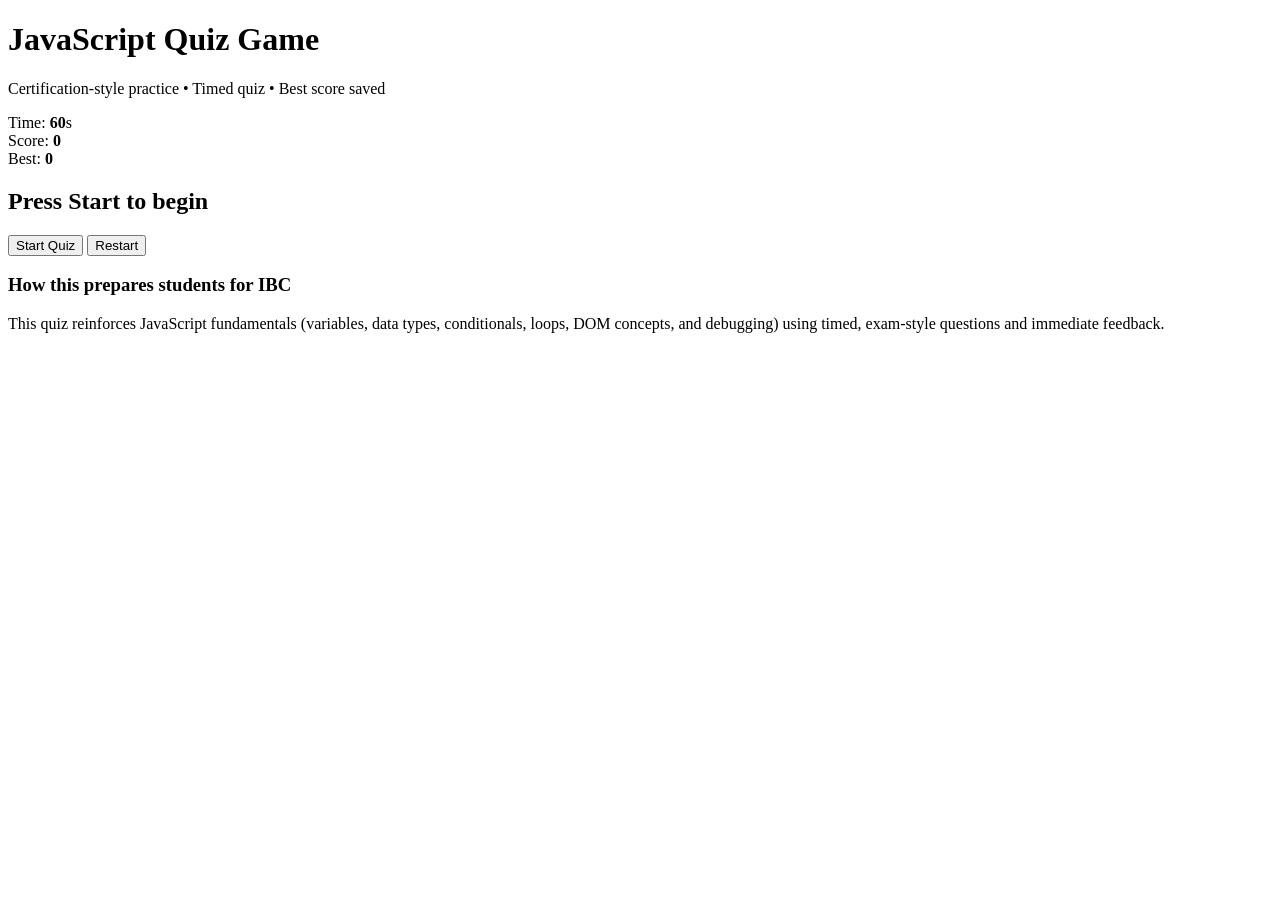
==== projects/js-quiz-game/index.html @ 2fd4c11a "Create index.html" ====
<!DOCTYPE html>
<html lang="en">
<head>
  <meta charset="UTF-8" />
  <meta name="viewport" content="width=device-width, initial-scale=1.0"/>
  <title>JavaScript Quiz Game</title>
  <link rel="stylesheet" href="style.css" />
</head>
<body>

<header class="header">
  <h1>JavaScript Quiz Game</h1>
  <p>Certification-style practice • Timed quiz • Best score saved</p>
</header>

<main class="container">

  <section class="card">
    <div class="row">
      <div class="pill">Time: <strong id="time">60</strong>s</div>
      <div class="pill">Score: <strong id="score">0</strong></div>
      <div class="pill">Best: <strong id="bestScore">0</strong></div>
    </div>

    <h2 id="question">Press Start to begin</h2>

    <div id="choices" class="choices">
      <!-- buttons injected here -->
    </div>

    <p id="feedback" class="feedback"></p>

    <div class="actions">
      <button id="startBtn">Start Quiz</button>
      <button id="restartBtn" class="secondary">Restart</button>
    </div>

  </section>

  <section class="card">
    <h3>How this prepares students for IBC</h3>
    <p>
      This quiz reinforces JavaScript fundamentals (variables, data types, conditionals, loops,
      DOM concepts, and debugging) using timed, exam-style questions and immediate feedback.
    </p>
  </section>

</main>

<script src="script.js?v=1"></script>
</body>
</html>
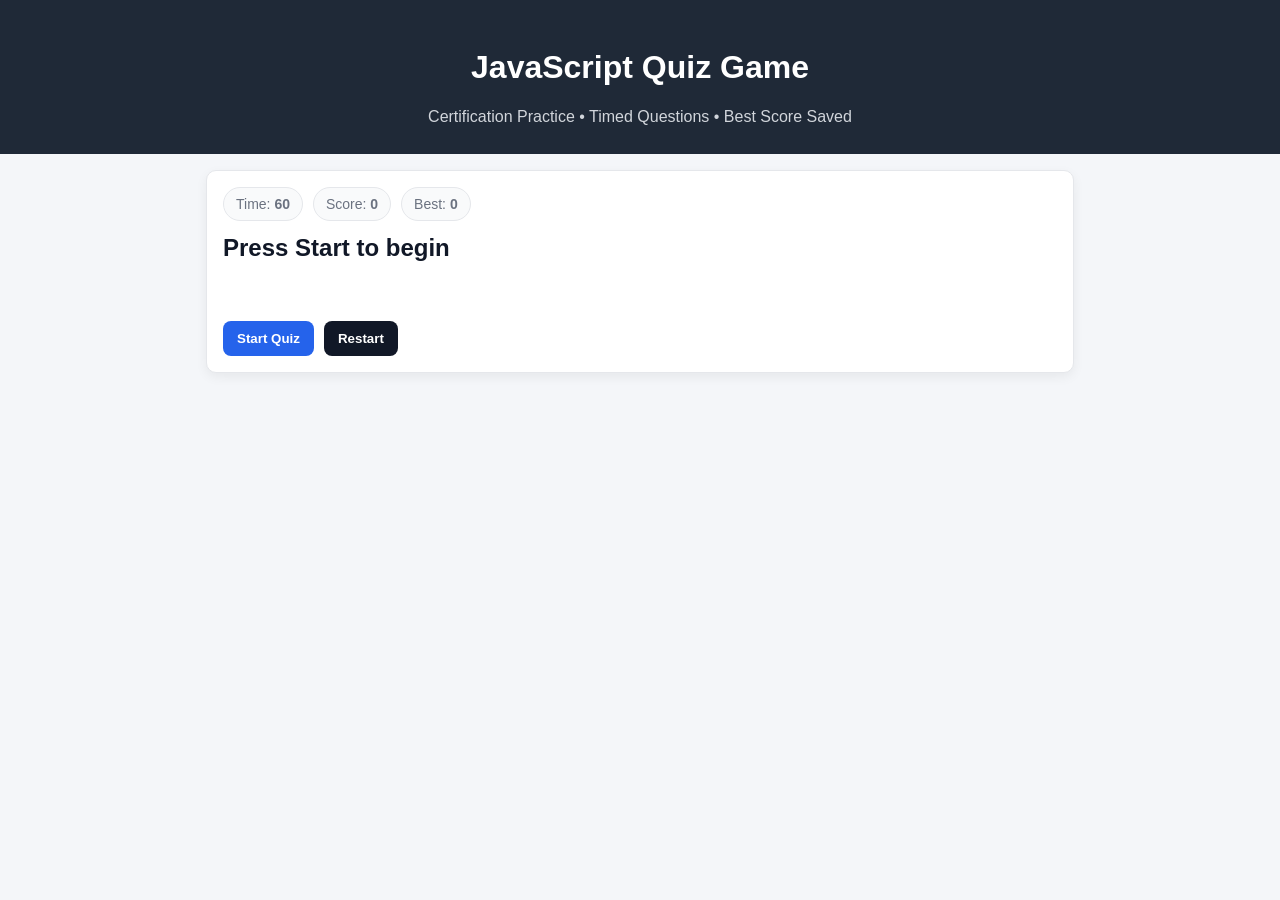
==== commit 2362d521: "Update index.html" ====
--- a/projects/js-quiz-game/index.html
+++ b/projects/js-quiz-game/index.html
@@ -1,52 +1,53 @@
 <!DOCTYPE html>
 <html lang="en">
+
 <head>
-  <meta charset="UTF-8" />
-  <meta name="viewport" content="width=device-width, initial-scale=1.0"/>
-  <title>JavaScript Quiz Game</title>
-  <link rel="stylesheet" href="style.css" />
+<meta charset="UTF-8">
+<meta name="viewport" content="width=device-width, initial-scale=1.0">
+
+<title>JavaScript Quiz Game</title>
+
+<!-- Cache busting so GitHub loads newest CSS -->
+<link rel="stylesheet" href="style.css?v=3">
+
 </head>
+
 <body>
 
 <header class="header">
-  <h1>JavaScript Quiz Game</h1>
-  <p>Certification-style practice • Timed quiz • Best score saved</p>
+<h1>JavaScript Quiz Game</h1>
+<p>Certification Practice • Timed Questions • Best Score Saved</p>
 </header>
 
 <main class="container">
 
-  <section class="card">
-    <div class="row">
-      <div class="pill">Time: <strong id="time">60</strong>s</div>
-      <div class="pill">Score: <strong id="score">0</strong></div>
-      <div class="pill">Best: <strong id="bestScore">0</strong></div>
-    </div>
+<section class="card">
 
-    <h2 id="question">Press Start to begin</h2>
+<div class="row">
+<div class="pill">Time: <strong id="time">60</strong></div>
+<div class="pill">Score: <strong id="score">0</strong></div>
+<div class="pill">Best: <strong id="bestScore">0</strong></div>
+</div>
 
-    <div id="choices" class="choices">
-      <!-- buttons injected here -->
-    </div>
+<h2 id="question">Press Start to Begin</h2>
 
-    <p id="feedback" class="feedback"></p>
+<div id="choices" class="choices">
+<!-- answer buttons appear here -->
+</div>
 
-    <div class="actions">
-      <button id="startBtn">Start Quiz</button>
-      <button id="restartBtn" class="secondary">Restart</button>
-    </div>
+<p id="feedback" class="feedback"></p>
 
-  </section>
+<div class="actions">
+<button id="startBtn">Start Quiz</button>
+<button id="restartBtn" class="secondary">Restart</button>
+</div>
 
-  <section class="card">
-    <h3>How this prepares students for IBC</h3>
-    <p>
-      This quiz reinforces JavaScript fundamentals (variables, data types, conditionals, loops,
-      DOM concepts, and debugging) using timed, exam-style questions and immediate feedback.
-    </p>
-  </section>
+</section>
 
 </main>
 
-<script src="script.js?v=1"></script>
+<!-- Cache busting ensures newest JS loads -->
+<script src="script.js?v=3"></script>
+
 </body>
 </html>
--- a/projects/js-quiz-game/style.css
+++ b/projects/js-quiz-game/style.css
@@ -0,0 +1,115 @@
+:root{
+  --bg:#f4f6f9;
+  --card:#ffffff;
+  --text:#111827;
+  --muted:#6b7280;
+  --border:#e5e7eb;
+  --primary:#2563eb;
+  --secondary:#111827;
+  --good:#16a34a;
+  --bad:#dc2626;
+  --dark:#1f2937;
+}
+
+*{ box-sizing:border-box; }
+
+body{
+  margin:0;
+  font-family: Arial, sans-serif;
+  background:var(--bg);
+  color:var(--text);
+}
+
+.header{
+  text-align:center;
+  padding:28px 16px;
+  background:var(--dark);
+  color:#fff;
+}
+.header p{ margin:8px 0 0; color:#d1d5db; }
+
+.container{
+  max-width:900px;
+  margin:0 auto;
+  padding:16px;
+  display:grid;
+  gap:14px;
+}
+
+.card{
+  background:var(--card);
+  border:1px solid var(--border);
+  border-radius:10px;
+  padding:16px;
+  box-shadow:0 4px 12px rgba(0,0,0,0.06);
+}
+
+.row{
+  display:flex;
+  gap:10px;
+  flex-wrap:wrap;
+  margin-bottom:12px;
+}
+
+.pill{
+  border:1px solid var(--border);
+  background:#f9fafb;
+  padding:8px 12px;
+  border-radius:999px;
+  font-size:14px;
+  color:var(--muted);
+}
+
+h2{
+  margin: 10px 0 14px;
+  line-height:1.25;
+}
+
+.choices{
+  display:grid;
+  gap:10px;
+}
+
+.choiceBtn{
+  width:100%;
+  text-align:left;
+  padding:12px 12px;
+  border-radius:10px;
+  border:1px solid var(--border);
+  background:#fff;
+  cursor:pointer;
+  font-weight:700;
+}
+
+.choiceBtn:hover{
+  border-color: var(--primary);
+}
+
+.actions{
+  display:flex;
+  gap:10px;
+  margin-top:12px;
+  flex-wrap:wrap;
+}
+
+button{
+  padding:10px 14px;
+  border:none;
+  border-radius:8px;
+  background:var(--primary);
+  color:#fff;
+  font-weight:700;
+  cursor:pointer;
+}
+
+button.secondary{
+  background:var(--secondary);
+}
+
+.feedback{
+  min-height: 22px;
+  margin: 10px 0 0;
+  font-weight:700;
+}
+.feedback.good{ color: var(--good); }
+.feedback.bad{ color: var(--bad); }
